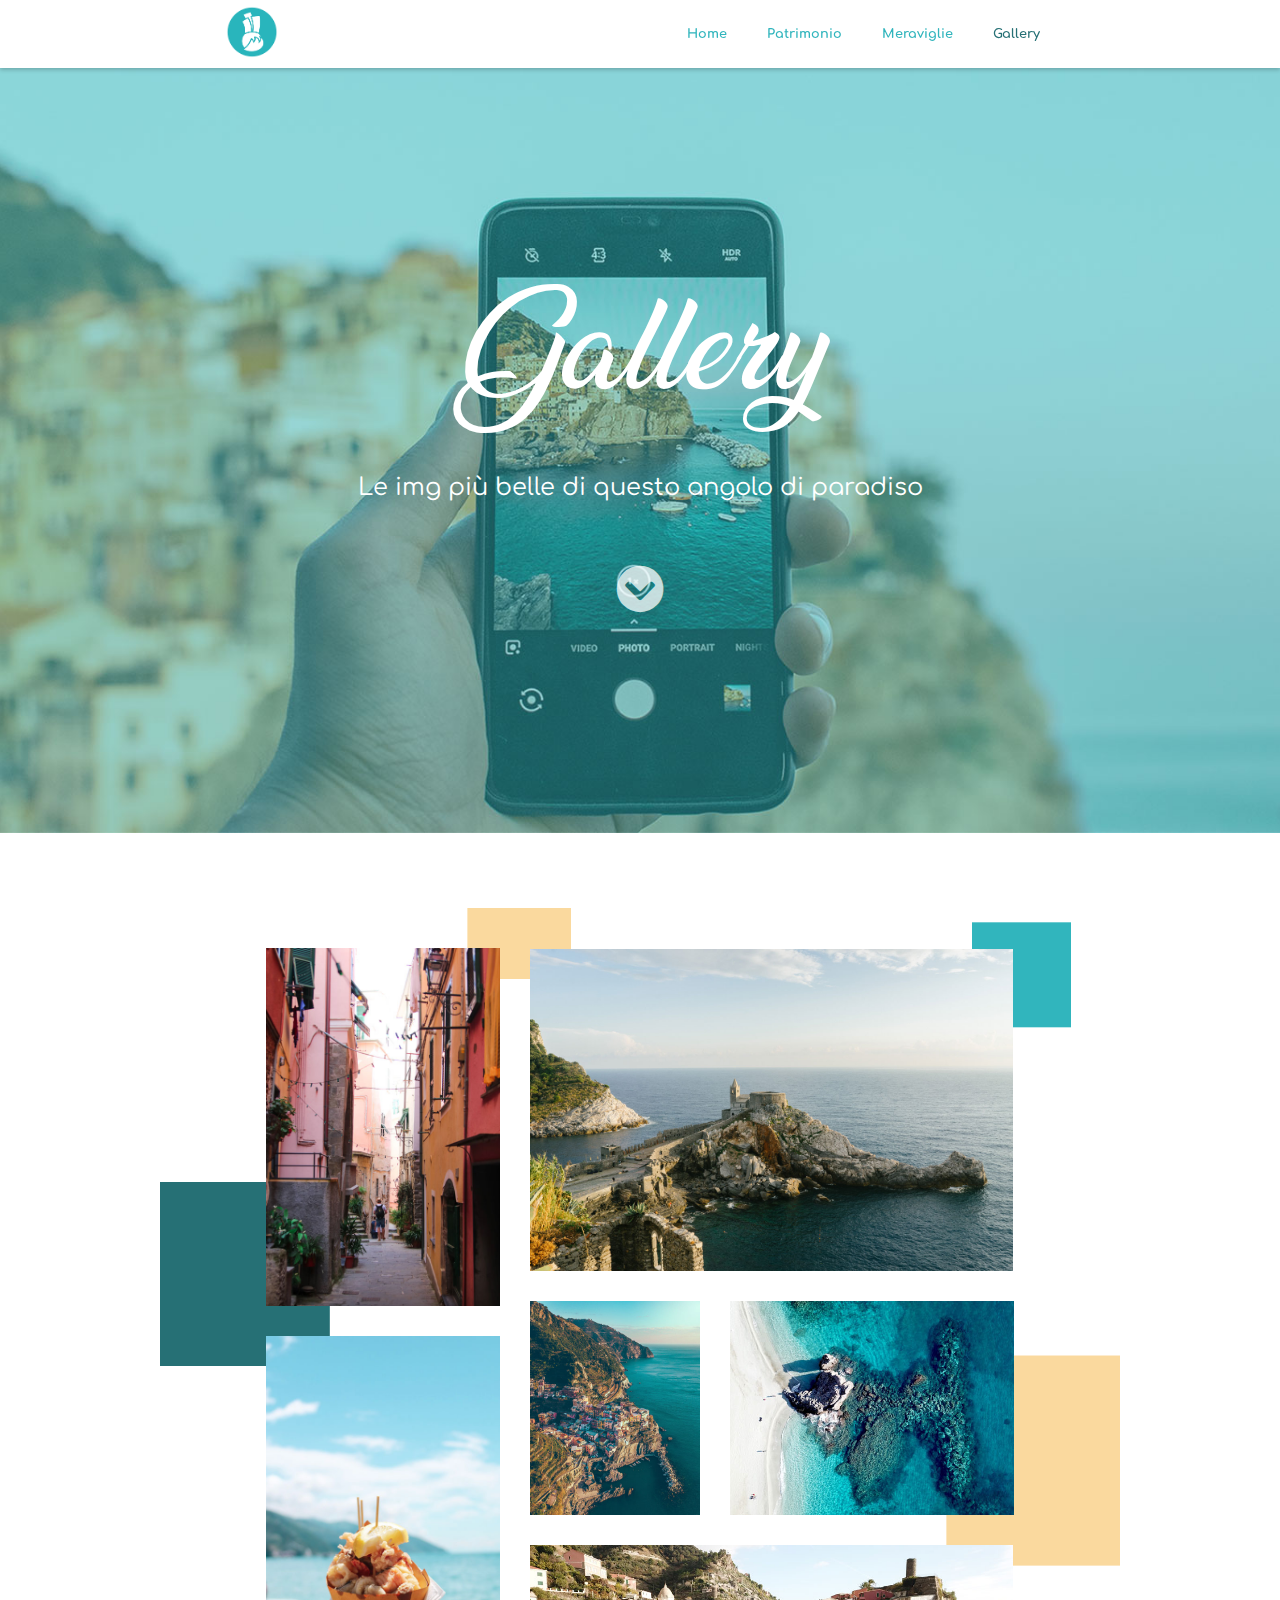
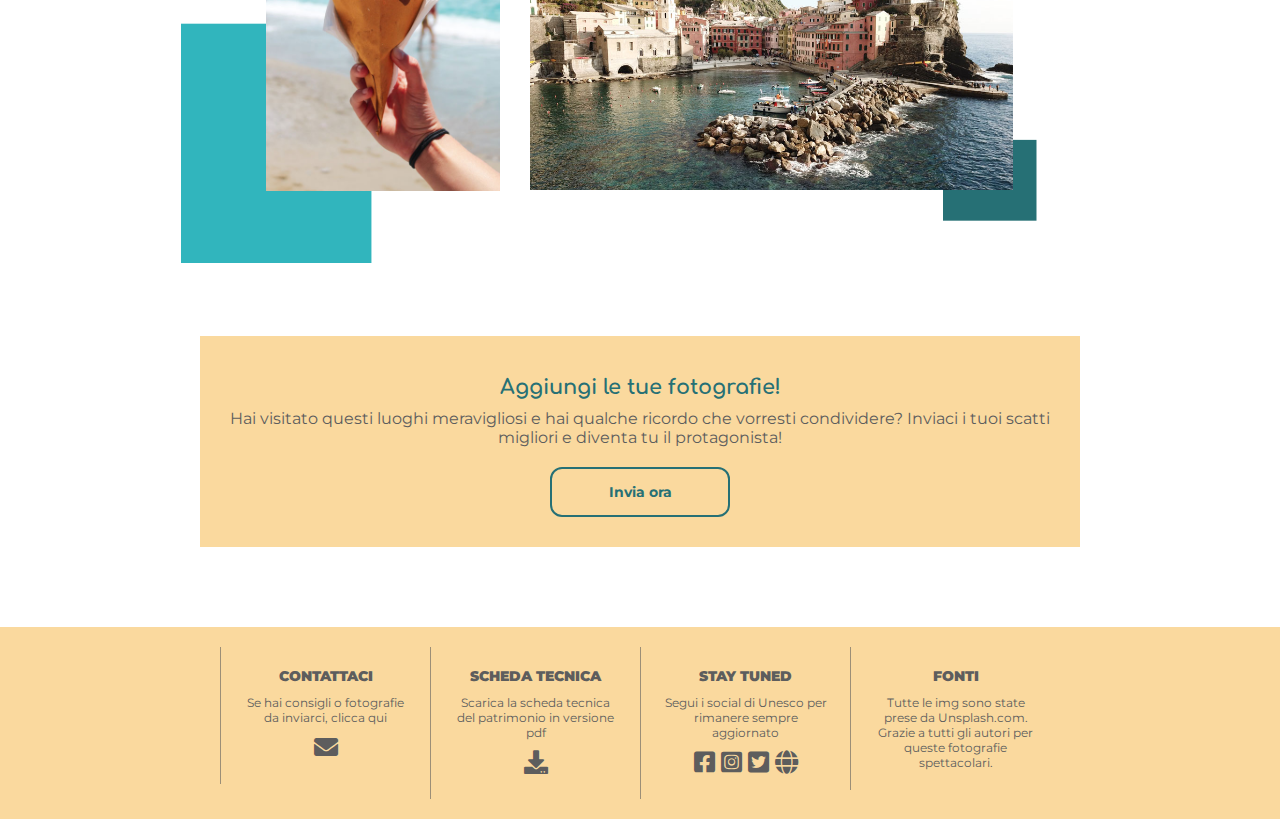
==== pages/gallery.html @ d85bd371 "Traduzione in inglese" ====
<!DOCTYPE html> <!-- DOCTYPE per HTML5 -->
<html lang="it">

<head>
    <meta charset="UTF-8">
    <!-- title -->
    <title>Gallery - Le Cinque Terre</title>

    <!-- Favicon -->
    <link rel="icon" href="../img/favicon.png" type="image/png" />

    <!-- Meta tags -->
    <meta content="Le più belle img delle Cinque Terre" name="description">
    <meta content="cinque terre, unesco, patrimonio, italia, liguria" name="keyword">
    <meta name="viewport" content="width=device-width, initial-scale=1, shrink-to-fit=no">

    <!-- Importo i CSS esterni -->
    <style>
        @import url("../css/style.css");
        @import url("../css/gallery.css");
    </style>

    <!-- Importo font awesome -->
    <link rel="stylesheet" href="https://cdnjs.cloudflare.com/ajax/libs/font-awesome/5.13.0/css/all.min.css">
</head>

<body>

    <!-- Barra del menù -->
    <header>
        <div class="menu cont contFlex">

            <a href="../index.html">
                <div class="logoDiv">
                    <img src="../img/Logo.png" alt="Logo stilizzato rappresentante una scogliera delle cinque terre" />
                </div>
            </a>

            <nav class="menuElements">
                <ul>
                    <li class="menuElement lightEmphasis"> <a href="../index.html"> Home </a> </li>
                    <li class="menuElement lightEmphasis"> <a href="patrimonio.html"> Patrimonio </a>
                        <ul class="dropdown">
                            <li class="menuElement lightEmphasis"><a
                                    href="../pages/patrimonio.html#descriptionAnchor"> Descrizione </a></li>
                            <li class="menuElement lightEmphasis"><a href="../pages/patrimonio.html#italyAnchor">
                                    L'Italia </a></li>
                            <li class="menuElement lightEmphasis"><a href="../pages/patrimonio.html#techSheetAnchor">
                                    Scheda Tecnica </a></li>
                        </ul>
                    </li>
                    <li class="menuElement lightEmphasis"> <a href="meraviglie.html"> Meraviglie </a> </li>
                    <li class="menuElement lightEmphasis active"> <a href="gallery.html"> Gallery </a> </li>
                </ul>
            </nav>
        </div>
    </header>

    <div class="cover cont">

        <div class="text">
            <div class="title">Gallery</div>
            <div class="subtitle">Le img più belle di questo angolo di paradiso</div>


            <a href="#ancora">
                <i class="fas fa-chevron-circle-down icon"></i>
            </a>

        </div>

    </div>

    <a id="ancora"></a>

    <div class="cont contGallery">
        <div class="contFlex gallery">

            <img src="../img/sfondi/sfondoGallery.png" class="background" alt="rettangoli colorati di background">

            <div class="columnGallery">
                <img src="../img/gallery/corniglia.jpg" id="gal1" title="Corniglia" alt="fotografia di una porta caratteristica di corniglia">
                <img src="../img/gallery/riomaggiore.jpg" id="gal2" title="Riomaggiore" alt="fotografia di una mano che tiene un cartoccio pieno di pesce fritto, con il mare di riomaggiore sullo background">
            </div>

            <div class="columnGallery">

                <img src="../img/gallery/portovenere.jpg" id="gal3" title="Portovenere" alt="fotografia di un promontorio roccioso circondato dal mare, con in mezzo la chiesa di portovenere">

                <div class="rowGallery">

                    <img src="../img/gallery/manarola.jpg" id="gal4" title="Manarola" alt="fotografia della scogliera di manarola, con terrazzamenti e casette colorate a picco sul mare">
                    <img src="../img/gallery/monterosso.jpg" id="gal5" title="Monterosso" alt="fotografia dall'alto del mare di Monterosso">

                </div>

                <img src="../img/gallery/vernazza.jpg" id="gal6" title="Vernazza" alt="fotografia del porticciolo di Vernazza">

            </div>

        </div>

    </div>


    <div class="cont">
        <div class="addPhotoBox">
            <div class="darkEmphasis">
                Aggiungi le tue fotografie!
            </div>
            Hai visitato questi luoghi meravigliosi e hai qualche ricordo che vorresti condividere?
            Inviaci i tuoi scatti migliori e diventa tu il protagonista!

            <a class="button darkButton" href="mailto:l.nesossi@campus.unimib.it">Invia ora</a>

        </div>

    </div>



    <!-- Footer -->
    <footer>
        <div class="fooCards cont contFlex">

            <div class="fooCard prima">
                <div class="fooTitle">
                    CONTATTACI
                </div>
                <div class="fooCaption">
                    Se hai consigli o fotografie da inviarci, clicca qui

                    <a href="mailto:l.nesossi@campus.unimib.it">
                        <div class="fooIcon">
                            <i class="fas fa-envelope"></i>
                        </div>
                    </a>

                </div>
            </div>

            <div class="fooCard">
                <div class="fooTitle">
                    SCHEDA TECNICA
                </div>
                <div class="fooCaption">
                    Scarica la scheda tecnica del patrimonio in versione pdf
                    <div class="fooIcon">
                        <a href="../schedaTecnica.pdf" target="_blank">
                            <i class="fas fa-download"></i>
                        </a>
                    </div>

                </div>
            </div>

            <div class="fooCard">
                <div class="fooTitle">
                    STAY TUNED
                </div>
                <div class="fooCaption">
                    Segui i social di Unesco per rimanere sempre aggiornato

                    <div class="fooIcon">

                        <a href="https://www.facebook.com/ParcoCinqueTerre/" target="_blank">
                            <i class="fab fa-facebook-square"></i></a>

                        <a href="https://www.instagram.com/parcocinqueterre/" target="_blank">
                            <i class="fab fa-instagram-square"></i></a>

                        <a href="https://twitter.com/parco5terre" target="_blank">
                            <i class="fab fa-twitter-square"></i></a>

                        <a href="http://www.parconazionale5terre.it/" target="_blank">
                            <i class="fas fa-globe"></i></a>

                    </div>

                </div>
            </div>

            <div class="fooCard ultima">
                <div class="fooTitle">
                    FONTI
                </div>
                <div class="fooCaption">
                    Tutte le img sono state prese da Unsplash.com. Grazie a tutti gli autori per queste fotografie
                    spettacolari.
                </div>
            </div>

        </div>

    </footer>

</body>

</html>
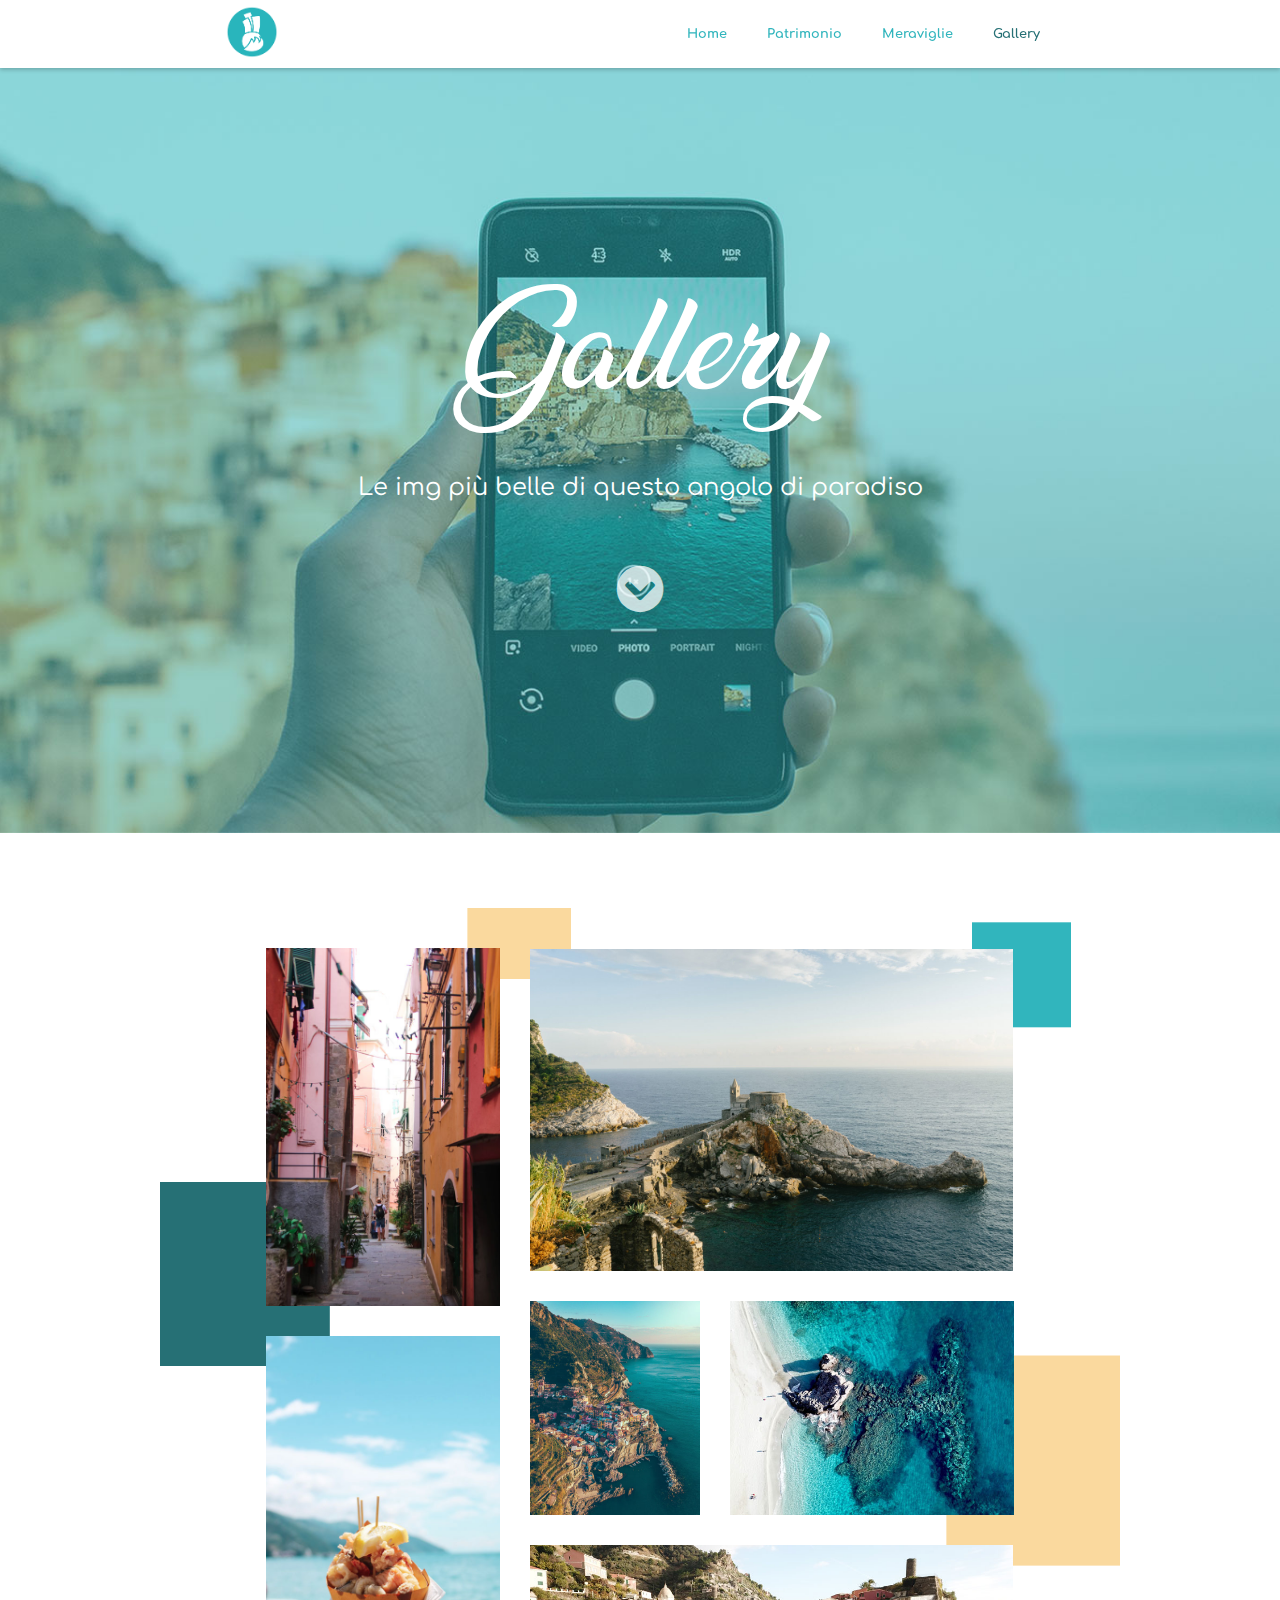
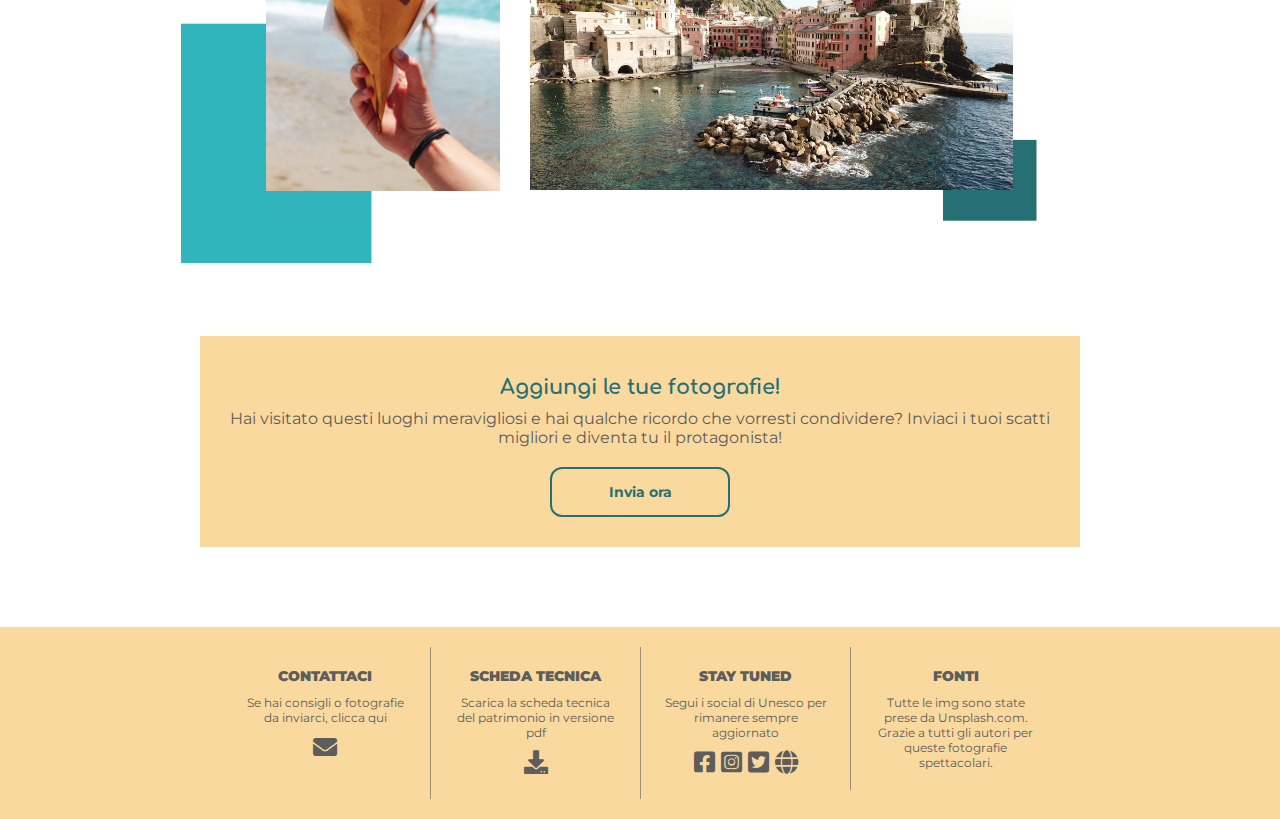
==== commit 21ea8224: "-" ====
--- a/pages/gallery.html
+++ b/pages/gallery.html
@@ -123,7 +123,7 @@
     <footer>
         <div class="fooCards cont contFlex">
 
-            <div class="fooCard prima">
+            <div class="fooCard first">
                 <div class="fooTitle">
                     CONTATTACI
                 </div>
@@ -180,7 +180,7 @@
                 </div>
             </div>
 
-            <div class="fooCard ultima">
+            <div class="fooCard ">
                 <div class="fooTitle">
                     FONTI
                 </div>
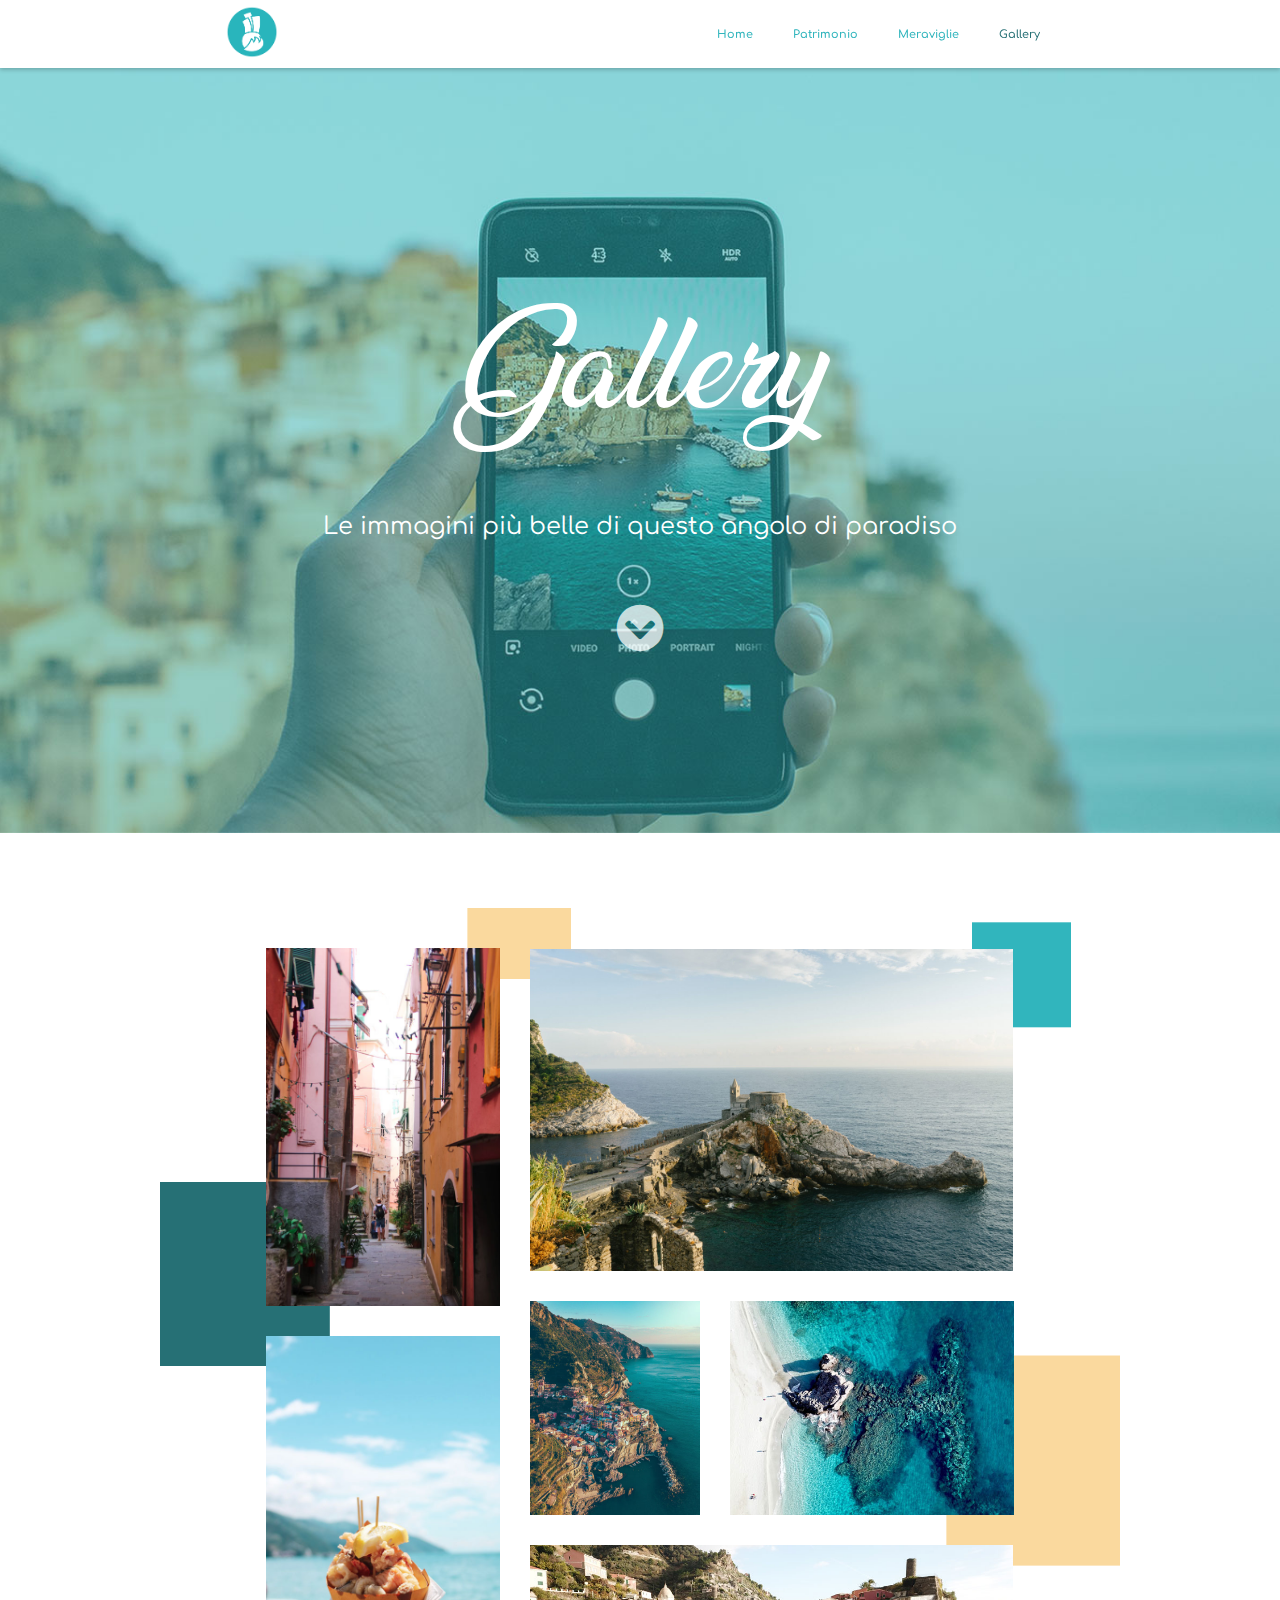
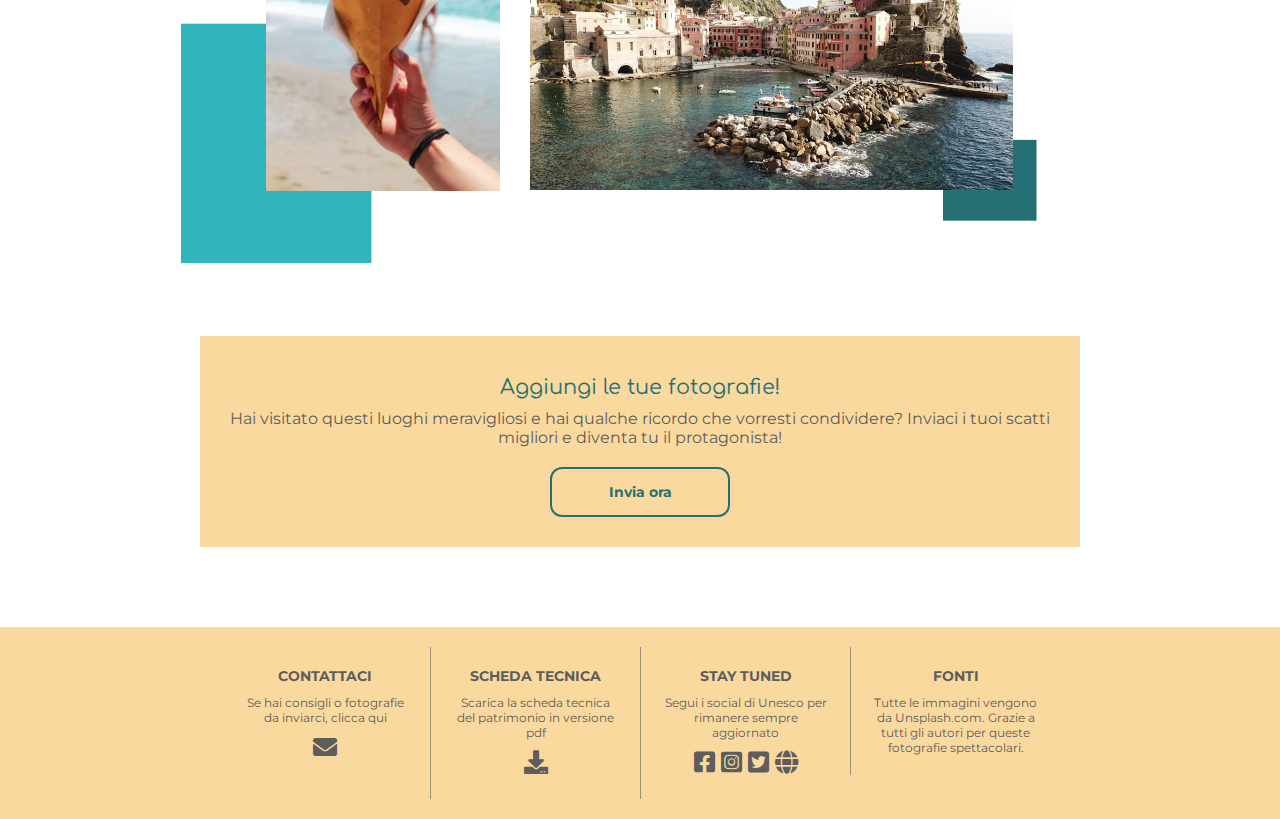
==== commit 39aa416d: "piccoli aggiustamenti" ====
--- a/pages/gallery.html
+++ b/pages/gallery.html
@@ -10,7 +10,7 @@
     <link rel="icon" href="../img/favicon.png" type="image/png" />
 
     <!-- Meta tags -->
-    <meta content="Le più belle img delle Cinque Terre" name="description">
+    <meta content="Le più belle immagini delle Cinque Terre" name="description">
     <meta content="cinque terre, unesco, patrimonio, italia, liguria" name="keyword">
     <meta name="viewport" content="width=device-width, initial-scale=1, shrink-to-fit=no">
 
@@ -59,8 +59,8 @@
     <div class="cover cont">
 
         <div class="text">
-            <div class="title">Gallery</div>
-            <div class="subtitle">Le img più belle di questo angolo di paradiso</div>
+            <h1 class="title">Gallery</h1>
+            <h2 class="subtitle">Le immagini più belle di questo angolo di paradiso</h2>
 
 
             <a href="#ancora">
@@ -146,7 +146,7 @@
                 <div class="fooCaption">
                     Scarica la scheda tecnica del patrimonio in versione pdf
                     <div class="fooIcon">
-                        <a href="../schedaTecnica.pdf" target="_blank">
+                        <a href="../pdf/schedaTecnica.pdf" target="_blank">
                             <i class="fas fa-download"></i>
                         </a>
                     </div>
@@ -185,7 +185,7 @@
                     FONTI
                 </div>
                 <div class="fooCaption">
-                    Tutte le img sono state prese da Unsplash.com. Grazie a tutti gli autori per queste fotografie
+                    Tutte le immagini vengono da <a href="https://unsplash.com/">Unsplash.com</a>. Grazie a tutti gli autori per queste fotografie
                     spettacolari.
                 </div>
             </div>
